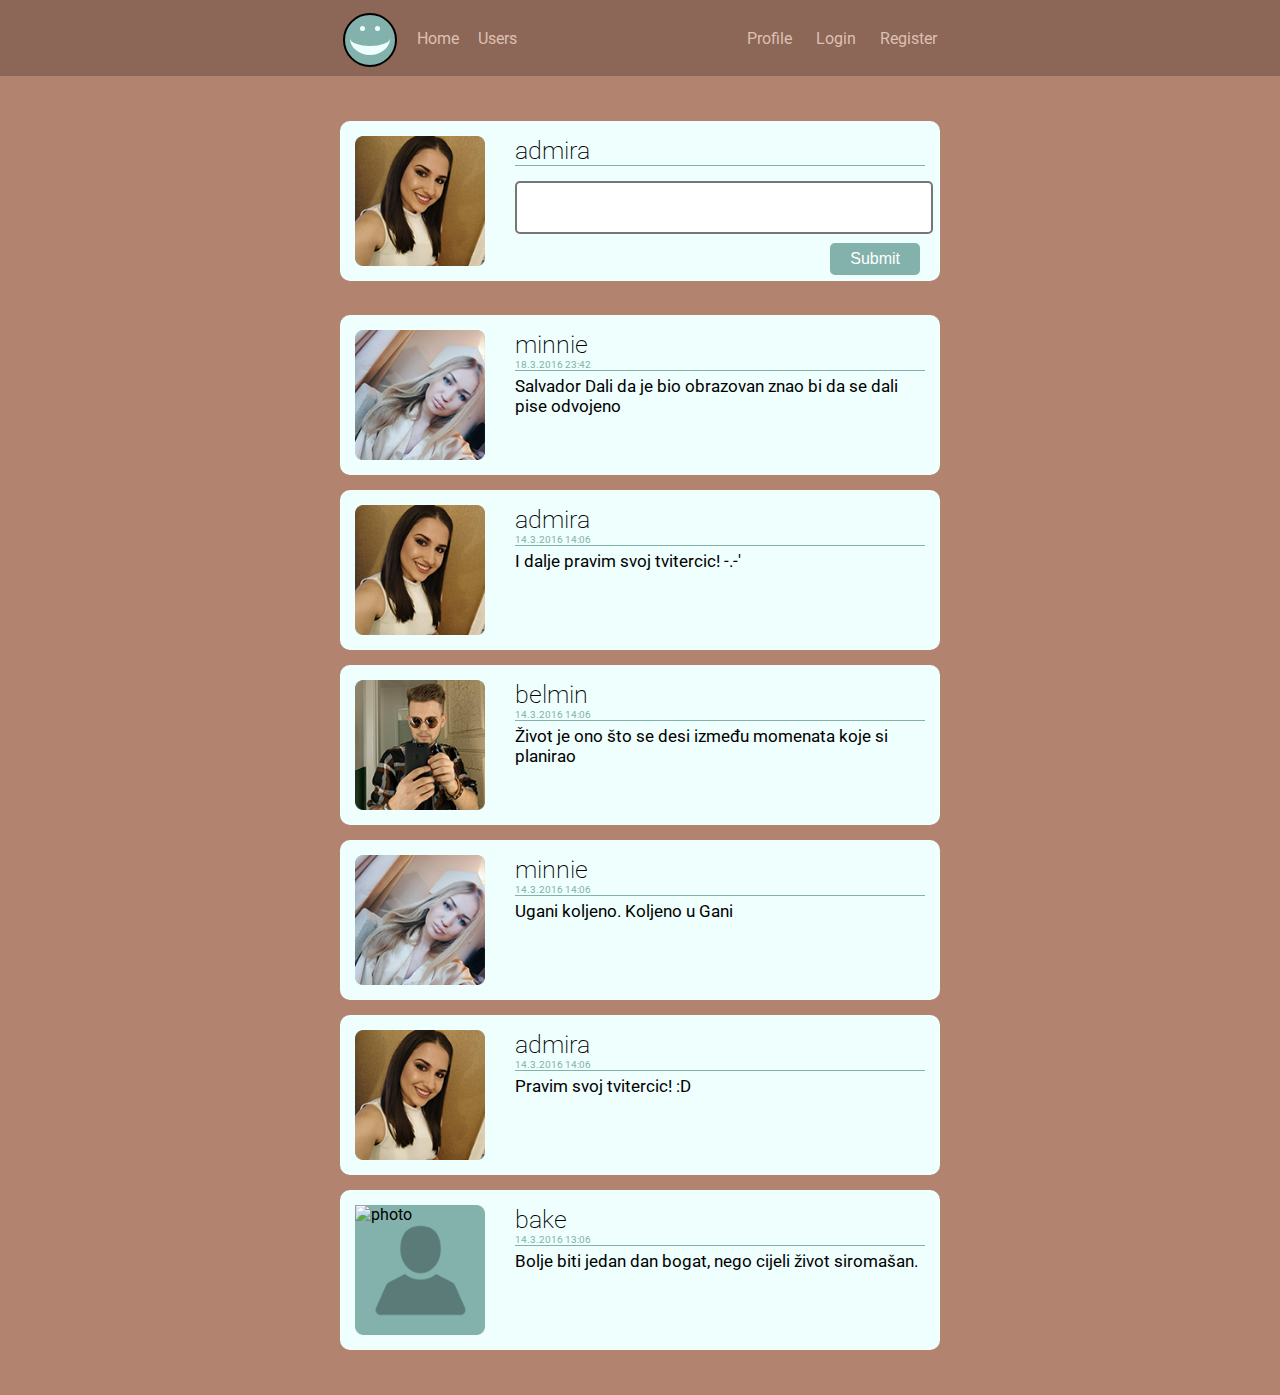
==== index.html @ 5634a088 "HAYII" ====
<!DOCTYPE html>
<html>

<head>
    <title>
        Home

    </title>
    <link rel="stylesheet" type="text/css" href="style.css">
    <link rel="stylesheet" type="text/css" href="logo.css">
    <meta charset="utf-8">
</head>

<body>


    <div id="navbar">
        <div class="nav">
            <table class="logotabela" >
                <tr>
                    <td class="klasanijeinline">
                        <div class="body">
                            <div class="logoframe">

                                <div class="oko">
                                    <div class="okoleft"></div>

                                    <div class="okoright"></div>
                                </div>
                            </div>

                        </div>
                    </td>
                    <td>
                        <ul class="ulleft">
                            <li><a href="index.html">Home</a></li>
                            <li>
                                <a href="users.html"> Users</a>
                            </li>

                        </ul>
                    </td>
                    <td>
                        <ul class="ulright">
                            <li> <a href="profile.html">Profile</a>
                            </li>
                            <li> <a href="login.html">Login</a>
                            </li>
							<li> <a href="register.html">Register</a>
                            </li>
                        </ul>
                    </td>
                </tr>
            </table>




        </div>
    </div>
    <div id="posts">
        <div class="post">
            <form>
                <div class="left"><img alt="photo" class="photo" src="Images/admira.PNG"></div>
                <div class="right">
                    <a class="username" href="#">admira</a>
                    <div class="date"></div>
                    <textarea class="contentpost" rows="3"></textarea>
                    <input class="contentsubmit" type="submit" title="Post">
                </div>
            </form>
        </div>
        <br>
        <div class="post">
            <div class="left"><img alt="photo" class="photo" src="Images/emina.PNG"></div>
            <div class="right">
                <a class="username" href="#">minnie</a>
                <div class="date">18.3.2016 23:42</div>
                <div class="content">Salvador Dali da je bio obrazovan znao bi da se dali pise odvojeno</div>
            </div>
        </div>
        <div class="post">
            <div class="left"><img alt="photo" class="photo" src="Images/admira.PNG"></div>
            <div class="right">
                <a class="username" href="#">admira</a>
                <div class="date">14.3.2016 14:06</div>
                <div class="content">I dalje pravim svoj tvitercic! -.-'</div>
            </div>
        </div>
        <div class="post">
            <div class="left"><img alt="photo" class="photo" src="Images/belmin.PNG"></div>
            <div class="right">
                <a class="username" href="#">belmin</a>
                <div class="date">14.3.2016 14:06</div>
                <div class="content">Život je ono što se desi između momenata koje si planirao</div>
            </div>
        </div>
        <div class="post">
            <div class="left"><img class="photo" alt="photo" src="Images/emina.PNG"></div>
            <div class="right">
                <a class="username" href="#">minnie</a>
                <div class="date">14.3.2016 14:06</div>
                <div class="content">Ugani koljeno. Koljeno u Gani</div>
            </div>
        </div>
        <div class="post">
            <div class="left"><img class="photo" alt="photo" src="Images/admira.PNG"></div>
            <div class="right">
                <a class="username" href="#">admira</a>
                <div class="date">14.3.2016 14:06</div>
                <div class="content">Pravim svoj tvitercic! :D</div>
            </div>
        </div>
        <div class="post">
            <div class="left"><img class="photo" alt="photo" src="Images/bake.PNG"></div>
            <div class="right">
                <a class="username" href="#">bake</a>
                <div class="date">14.3.2016 13:06</div>
                <div class="content">Bolje biti jedan dan bogat, nego cijeli život siromašan.</div>
            </div>
        </div>
        
      

    </div>



</body>

</html>
---- style.css ----
@import url(https://fonts.googleapis.com/css?family=Roboto:400,700);
body {
    margin: 0;
    background-color: #b28470;
    font-family: 'Roboto', sans-serif;
    overflow-y: scroll;
}

.photo {
    height: 100%;
    width: auto;
}

#posts {
    width: 600px;
    margin: 45px auto;
}


/*HOME PAGE*/

.contentpost {
    width: 410px;
    margin-bottom: 5px;
    margin-top: 10px;
    resize: none;
    border-radius: 5px;
    border-width: 2px;
}

.contentpost:focus {
    outline: none;
    border-color: #b28470;
}

.contentsubmit {
    float: right;
    margin-right: 5px;
}

.post {
    width: 600px;
    background-color: #eefffd;
    display: table;
    border-radius: 10px;
    margin-bottom: 15px;
}

.left {
    margin: 15px;
    width: 130px;
    height: 130px;
    float: left;
    background-image: url(profile.png);
    background-size: cover;
}

.right {
    padding: 15px;
    width: 410px;
    height: 130px;
    float: right;
}

.username {
    font-size: 25px;
    font-weight: 200;
    text-decoration: none;
    color:black;
}

.username a {
    color: black;
}

.username:visited {
    color: black;
}

.username:hover {
    color: #83b2ac;
    transition: all 0.2s;
}

.date {
    font-size: 10px;
    color: #83b2ac;
    border-bottom: 1px solid #83b2ac;
    margin-bottom: 5px;
}

.content {
    word-wrap: break-word;
    font-size: 17px;
}


/*NAVBAR*/

#navbar {
    background-color: #8c6656;
    color: #dcc0b2;
    margin: 0;
}

.nav {
    width: 600px;
    margin: 0 auto 15px auto;
    display: table;
}

.nav ul {
    list-style: none;
    margin: 0;
    padding: 0px;
    margin-top: 10px;
    margin-bottom: 10px;
}

.nav ul li a {
    text-decoration: none;
    color: #dcc0b2;
}

.nav ul li a:visited {
    color: #dcc0b2;
}

.nav ul li a:hover {
    color: #ffffff;
    transition: all 0.5s;
}

.nav ul li {
    display: inline;
}

.ulleft {
    float: left;
}

.ulleft li {
    margin: 5px 15px 5px 0px;
}

.ulright {
    float: right;
    margin: 5px 0px 5px 15px;
}

.ulright li {
    margin-left: 20px;
}


/*USERS*/

.users {
    padding: 15px 8px;
}

.users th {
    text-align: left;
    padding: 5px;
    border-bottom: 2px solid #83b2ac;
    margin-bottom: 0px;
}

.users td {
    word-wrap: break-word;
    border-bottom: 1px solid #83b2ac;
}

.users tr:nth-child(even) {
    padding-top: 0;
    background-color: #83b2ac;
    color: #eefffd;
}


/*LOGIN*/

.loginform {
    margin: 20px auto;
}

input[type="text"],
input[type="password"],
input[type="date"],
input[type="url"],
input[type="email"] {
    height: 30px;
    width: 171px;
    border: 1px solid #83b2ac;
    border-radius: 5px;
}

input[type="text"]:focus,
input[type="password"]:focus,
input[type="date"]:focus,
input[type="url"]:focus,
input[type="email"]:focus {
    outline: none;
    border: 1px solid #b28470;
}

input[type="submit"] {
    background-color: #83b2ac;
    border-radius: 5px;
    outline: none;
    border: 0;
    font-size: medium;
    padding: 7px 20px;
    color: white;
}

input[type="submit"]:hover {
    background-color: #5a7b77;
}

.loginbody {
    vertical-align: middle;
}


/*PROFILEEEE*/

.profilepost {
    width: 590px;
    height: 180px;
    padding: 15px 5px;
}


.batn-kontener {
    padding: 0;
    margin: 0;
    float: right;
}

.nonbatnarea {
    width: 250px;
    float: left;
}



.batn-kontener li a{
    text-decoration:none;
    color:white;

}

.batn-kontener li a:visited{
   
    color:white;
}
.batn {
    padding: 10px;
    width:110px;
    background-color:#83b2ac;
    display: list-item;
    list-style: none;
    margin:  0 10px 5px 10px;
    border-radius: 5px;
    color: white;
}

.batn:hover {
    padding: 10px;
    width: 110px;
    
}
.facebookli{
    list-style-position: inside;
    list-style-image:none;
}

.facebookli:hover{
    list-style-image:url(Images/facebook.png);
}

.instagramli{
     list-style-position: inside;
    list-style-image:none;
}

.instagramli:hover{
     list-style-image:url(Images/instagram.png);
}
.twitterli{
     list-style-position: inside;
    list-style-image:none;
}

.twitterli:hover{
     list-style-image:url(Images/twitter.png);
}
.antiLR {
    margin: 15px;
}
.antiLR textarea {
    margin: 5px;
}

.antiLR input[type="submit"] {
    margin: 5px;
    width: 135px;
    text-align: left;
    padding: 7px 10px;
}
---- logo.css ----
@import url(https://fonts.googleapis.com/css?family=Montserrat:700);
@import url(https://fonts.googleapis.com/css?family=Righteous);

h1{
    font-family: 'Righteous', cursive;
    text-align: center;
    color:#83b2ac;
    font-size:60px;
    margin:0;
      text-shadow: -1px 0 black, 0 1px black, 1px 0 black, 0 -1px black;
}
.body{
    height:50px;
    width:50px;
    margin: 0 20px 0 0;
    
}

.bodylogin{
    height:100px;
    width:100px;
    margin:auto auto 0 auto;
}

.logotabela{
	width:100%; margin:10px 0;
}

.logotabela td{
	/*width:60px;*/
}
.logoframe{
    
   width:100%;/*80px;*/
height:100%;/*80px;*/
     border:2px solid black;
    border-radius:1000px;
    background-color:#83b2ac;
    
}

.logoframelogo{
    border:3px solid black;
    
}

.okoleft{
    
    margin-top:12% ;/*10px;*/
    width:12% ;/*10px;*/
    height:19%;/*15px;*/
    margin-left:25% ;/*20px;*/
    border-radius:50px;
    float:left;
    background-color:#eefffd;
}

.okoright{
    margin-top:12% ;/*10px;*/
    width:12% ;/*10px;*/
    height:19%;/*15px;*/
    margin-right:25% ;/*20px;*/
    border-radius:50px;
    display:inline;
    float:right;
    background-color:#eefffd;
}
.oko{
    
    width:81%; /*65px*/
    margin:0px auto;
    height: 50%; /*50px*/
    
    margin-top:12% ;/*10px;*/
     border-radius:50%;
border-bottom: 9px solid #eefffd;
    
}
.okologin{
    height:55%;
    border-bottom: 12px solid #eefffd;
}
.oko:hover {
    transform: rotate(360deg);
    border-bottom: 15px solid #eefffd;
    transition: all 1s;

}

.okologin:hover{
     transform: rotate(360deg);
    border-bottom: 20px solid #eefffd;
    transition: all 1s;

}

.klasanijeinline {
    width: 52px;
}
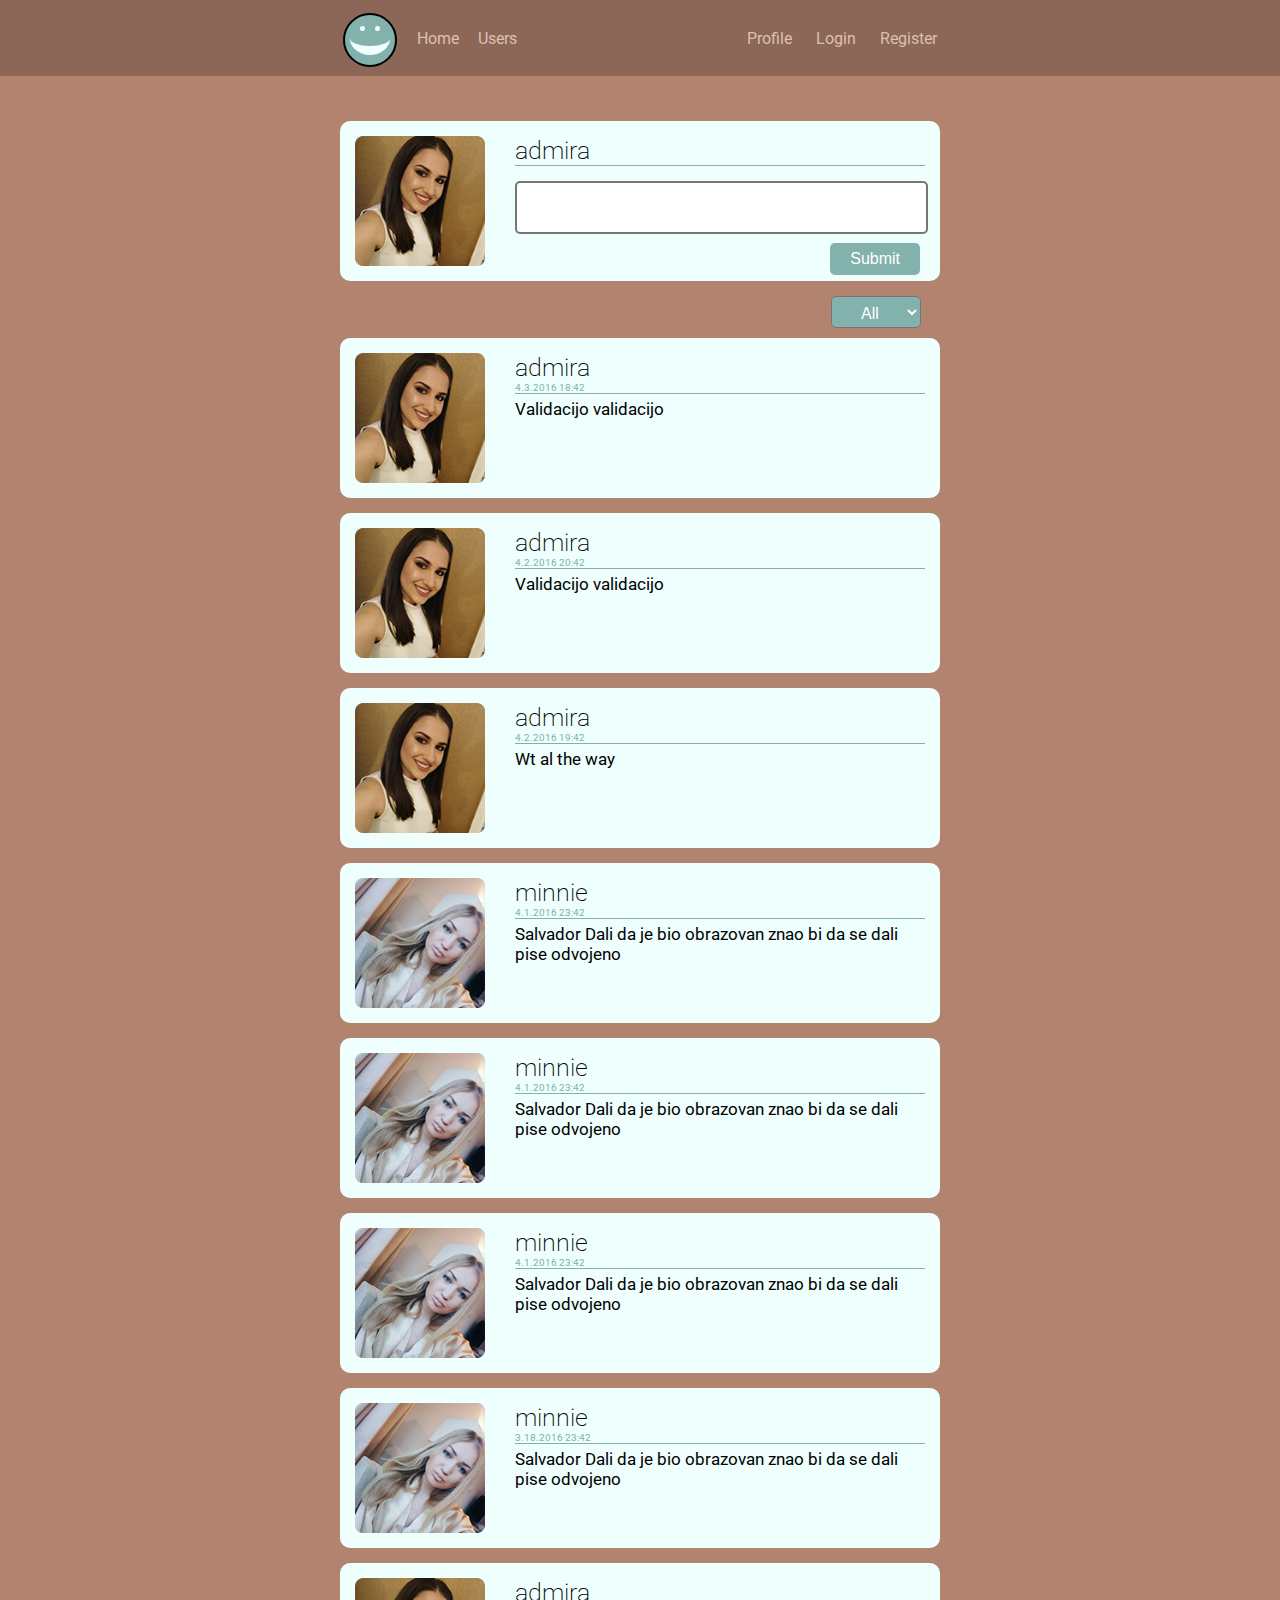
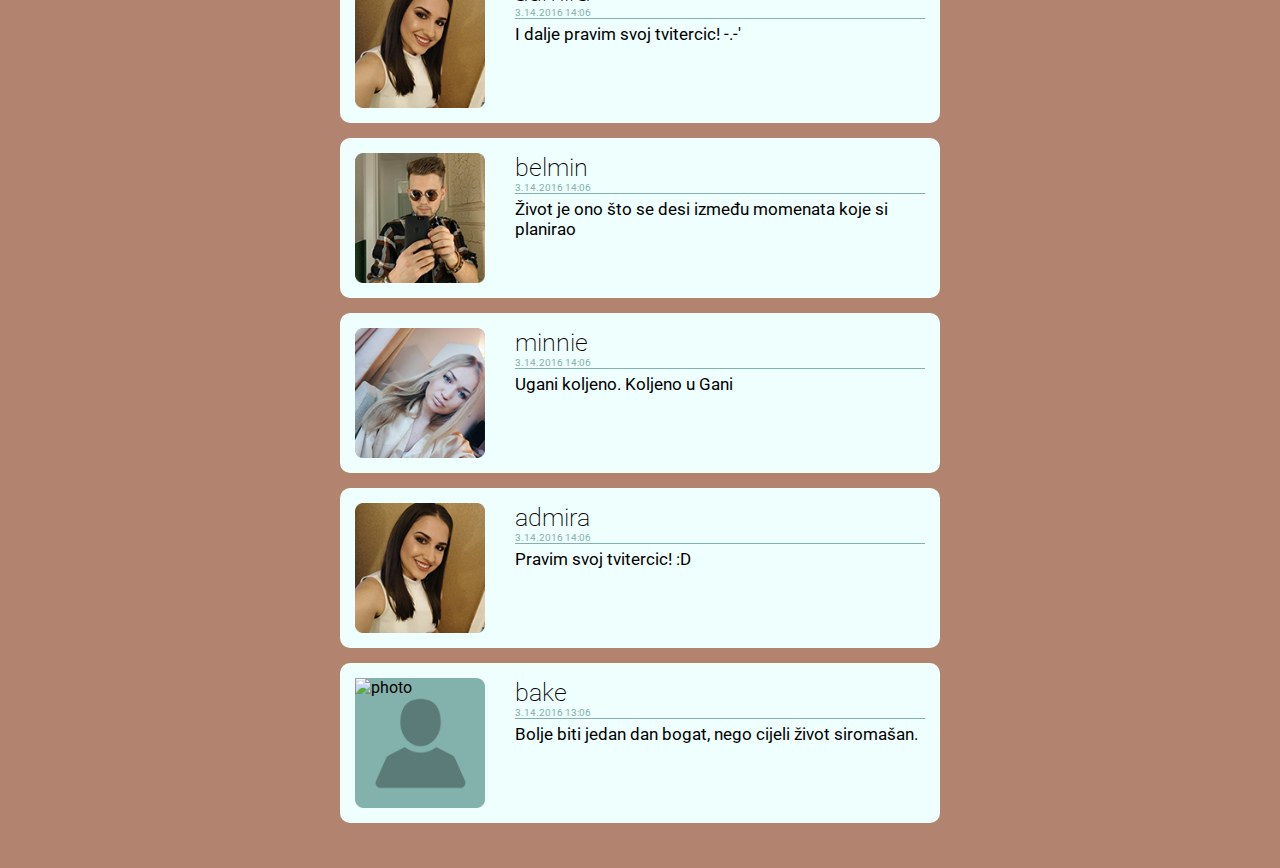
==== commit 01038e6c: "Druga spirala" ====
--- a/index.html
+++ b/index.html
@@ -1,4 +1,3 @@
-
 <!DOCTYPE html>
 <html>
 
@@ -9,6 +8,8 @@
     </title>
     <link rel="stylesheet" type="text/css" href="style.css">
     <link rel="stylesheet" type="text/css" href="logo.css">
+    <script src="script.js"></script>
+    <script src="validation.js"></script>
     <meta charset="utf-8">
 </head>
 
@@ -17,7 +18,7 @@
 
     <div id="navbar">
         <div class="nav">
-            <table class="logotabela" >
+            <table class="logotabela">
                 <tr>
                     <td class="klasanijeinline">
                         <div class="body">
@@ -47,7 +48,7 @@
                             </li>
                             <li> <a href="login.html">Login</a>
                             </li>
-							<li> <a href="register.html">Register</a>
+                            <li> <a href="register.html">Register</a>
                             </li>
                         </ul>
                     </td>
@@ -59,32 +60,113 @@
 
         </div>
     </div>
+
+
+ 
     <div id="posts">
         <div class="post">
-            <form>
+            <form >
                 <div class="left"><img alt="photo" class="photo" src="Images/admira.PNG"></div>
                 <div class="right">
                     <a class="username" href="#">admira</a>
                     <div class="date"></div>
                     <textarea class="contentpost" rows="3"></textarea>
-                    <input class="contentsubmit" type="submit" title="Post">
+                    <input class="contentsubmit" type="submit" title="Post" onclick="submitPost();return false;">
                 </div>
             </form>
         </div>
-        <br>
-        <div class="post">
-            <div class="left"><img alt="photo" class="photo" src="Images/emina.PNG"></div>
-            <div class="right">
-                <a class="username" href="#">minnie</a>
-                <div class="date">18.3.2016 23:42</div>
-                <div class="content">Salvador Dali da je bio obrazovan znao bi da se dali pise odvojeno</div>
-            </div>
-        </div>
-        <div class="post">
-            <div class="left"><img alt="photo" class="photo" src="Images/admira.PNG"></div>
-            <div class="right">
-                <a class="username" href="#">admira</a>
-                <div class="date">14.3.2016 14:06</div>
+    <div class="selectbutton">   <select onchange="show(value)">
+        <option value='sve'> All</option>
+        <option value='danas'> Today</option>
+         <option value='sedam'>Week</option>
+         <option value='mjesec'>Month</option>
+    </select></div>
+        
+         <div class="post">
+            <div class="left"><img alt="photo" class="photo" src="Images/admira.PNG"></div>
+            <div class="right">
+                <a class="username" href="#">admira</a>
+                
+                 <div class="proteklo"></div>
+                 <div class="datepomocni">4.3.2016 18:42</div>
+                <div class="date">4.3.2016 18:42</div>
+                <div class="content">Validacijo validacijo</div>
+            </div>
+        </div>
+        <div class="post">
+            <div class="left"><img alt="photo" class="photo" src="Images/admira.PNG"></div>
+            <div class="right">
+                <a class="username" href="#">admira</a>
+                
+                 <div class="proteklo"></div>
+                 <div class="datepomocni">4.2.2016 20:42</div>
+                <div class="date">4.2.2016 20:42</div>
+                <div class="content">Validacijo validacijo</div>
+            </div>
+        </div>
+        <div class="post">
+            <div class="left"><img alt="photo" class="photo" src="Images/admira.PNG"></div>
+            <div class="right">
+                <a class="username" href="#">admira</a>
+                
+                 <div class="proteklo"></div>
+                 <div class="datepomocni">4.2.2016 19:42</div>
+                <div class="date">4.2.2016 19:42</div>
+                <div class="content">Wt al the way</div>
+            </div>
+        </div>
+        <div class="post">
+            <div class="left"><img alt="photo" class="photo" src="Images/emina.PNG"></div>
+            <div class="right">
+                <a class="username" href="#">minnie</a>
+                
+                 <div class="proteklo"></div>
+                 <div class="datepomocni">4.1.2016 23:42</div>
+                <div class="date">4.1.2016 23:42</div>
+                <div class="content">Salvador Dali da je bio obrazovan znao bi da se dali pise odvojeno</div>
+            </div>
+        </div>
+        <div class="post">
+            <div class="left"><img alt="photo" class="photo" src="Images/emina.PNG"></div>
+            <div class="right">
+                <a class="username" href="#">minnie</a>
+                
+                 <div class="proteklo"></div>
+                 <div class="datepomocni">4.1.2016 23:42</div>
+                <div class="date">4.1.2016 23:42</div>
+                <div class="content">Salvador Dali da je bio obrazovan znao bi da se dali pise odvojeno</div>
+            </div>
+        </div>
+        <div class="post">
+            <div class="left"><img alt="photo" class="photo" src="Images/emina.PNG"></div>
+            <div class="right">
+                <a class="username" href="#">minnie</a>
+                
+                 <div class="proteklo"></div>
+                 <div class="datepomocni">4.1.2016 23:42</div>
+                <div class="date">4.1.2016 23:42</div>
+                <div class="content">Salvador Dali da je bio obrazovan znao bi da se dali pise odvojeno</div>
+            </div>
+        </div>
+        <div class="post">
+            <div class="left"><img alt="photo" class="photo" src="Images/emina.PNG"></div>
+            <div class="right">
+                <a class="username" href="#">minnie</a>
+                
+                 <div class="proteklo"></div>
+                 <div class="datepomocni">3.18.2016 23:42</div>
+                <div class="date">3.18.2016 23:42</div>
+                <div class="content">Salvador Dali da je bio obrazovan znao bi da se dali pise odvojeno</div>
+            </div>
+        </div>
+        <div class="post">
+            <div class="left"><img alt="photo" class="photo" src="Images/admira.PNG"></div>
+            <div class="right">
+                <a class="username" href="#">admira</a>
+                 <div class="datepomocni">3.14.2016 14:06</div>
+                
+                 <div class="proteklo"></div>
+                <div class="date">3.14.2016 14:06</div>
                 <div class="content">I dalje pravim svoj tvitercic! -.-'</div>
             </div>
         </div>
@@ -92,7 +174,10 @@
             <div class="left"><img alt="photo" class="photo" src="Images/belmin.PNG"></div>
             <div class="right">
                 <a class="username" href="#">belmin</a>
-                <div class="date">14.3.2016 14:06</div>
+                
+                 <div class="proteklo"></div>
+                 <div class="datepomocni">3.14.2016 14:06</div>
+                <div class="date">3.14.2016 14:06</div>
                 <div class="content">Život je ono što se desi između momenata koje si planirao</div>
             </div>
         </div>
@@ -100,7 +185,10 @@
             <div class="left"><img class="photo" alt="photo" src="Images/emina.PNG"></div>
             <div class="right">
                 <a class="username" href="#">minnie</a>
-                <div class="date">14.3.2016 14:06</div>
+                
+                 <div class="proteklo"></div>
+                 <div class="datepomocni">3.14.2016 14:06</div>
+                <div class="date">3.14.2016 14:06</div>
                 <div class="content">Ugani koljeno. Koljeno u Gani</div>
             </div>
         </div>
@@ -108,7 +196,10 @@
             <div class="left"><img class="photo" alt="photo" src="Images/admira.PNG"></div>
             <div class="right">
                 <a class="username" href="#">admira</a>
-                <div class="date">14.3.2016 14:06</div>
+                 <div class="proteklo"></div>
+                
+                 <div class="datepomocni">3.14.2016 14:06</div>
+                <div class="date">3.14.2016 14:06</div>
                 <div class="content">Pravim svoj tvitercic! :D</div>
             </div>
         </div>
@@ -116,12 +207,15 @@
             <div class="left"><img class="photo" alt="photo" src="Images/bake.PNG"></div>
             <div class="right">
                 <a class="username" href="#">bake</a>
-                <div class="date">14.3.2016 13:06</div>
+                
+                 <div class="proteklo"></div>
+                 <div class="datepomocni">3.14.2016 14:06</div>
+                <div class="date">3.14.2016 13:06</div>
                 <div class="content">Bolje biti jedan dan bogat, nego cijeli život siromašan.</div>
             </div>
         </div>
-        
-      
+
+
 
     </div>
 
--- a/style.css
+++ b/style.css
@@ -20,7 +20,7 @@
 /*HOME PAGE*/
 
 .contentpost {
-    width: 410px;
+    width: 405px;
     margin-bottom: 5px;
     margin-top: 10px;
     resize: none;
@@ -38,6 +38,10 @@
     margin-right: 5px;
 }
 
+
+#labeladate{
+    display:none;
+}
 .post {
     width: 600px;
     background-color: #eefffd;
@@ -88,7 +92,13 @@
     border-bottom: 1px solid #83b2ac;
     margin-bottom: 5px;
 }
-
+.datepomocni{
+    display:none;
+}
+
+.proteklo{
+    display:none;
+}
 .content {
     word-wrap: break-word;
     font-size: 17px;
@@ -310,3 +320,31 @@
     padding: 7px 10px;
 }
 
+/**select button**/
+
+
+.selectbutton 
+
+{
+     margin: 15px auto;
+    width: 600;
+}
+
+.selectbutton select{
+    text-align:center;
+   float:right;
+    margin-bottom:10px;
+    width:90px;
+    height:32px;
+    background-color: #83b2ac;
+    border-radius: 5px;
+    outline: none;
+    font-size: medium;
+    color: white;
+    padding:7px 10px;
+    margin-right:19px;
+}
+
+
+  .selectbutton select:hover
+{  background-color: #5a7b77;}
